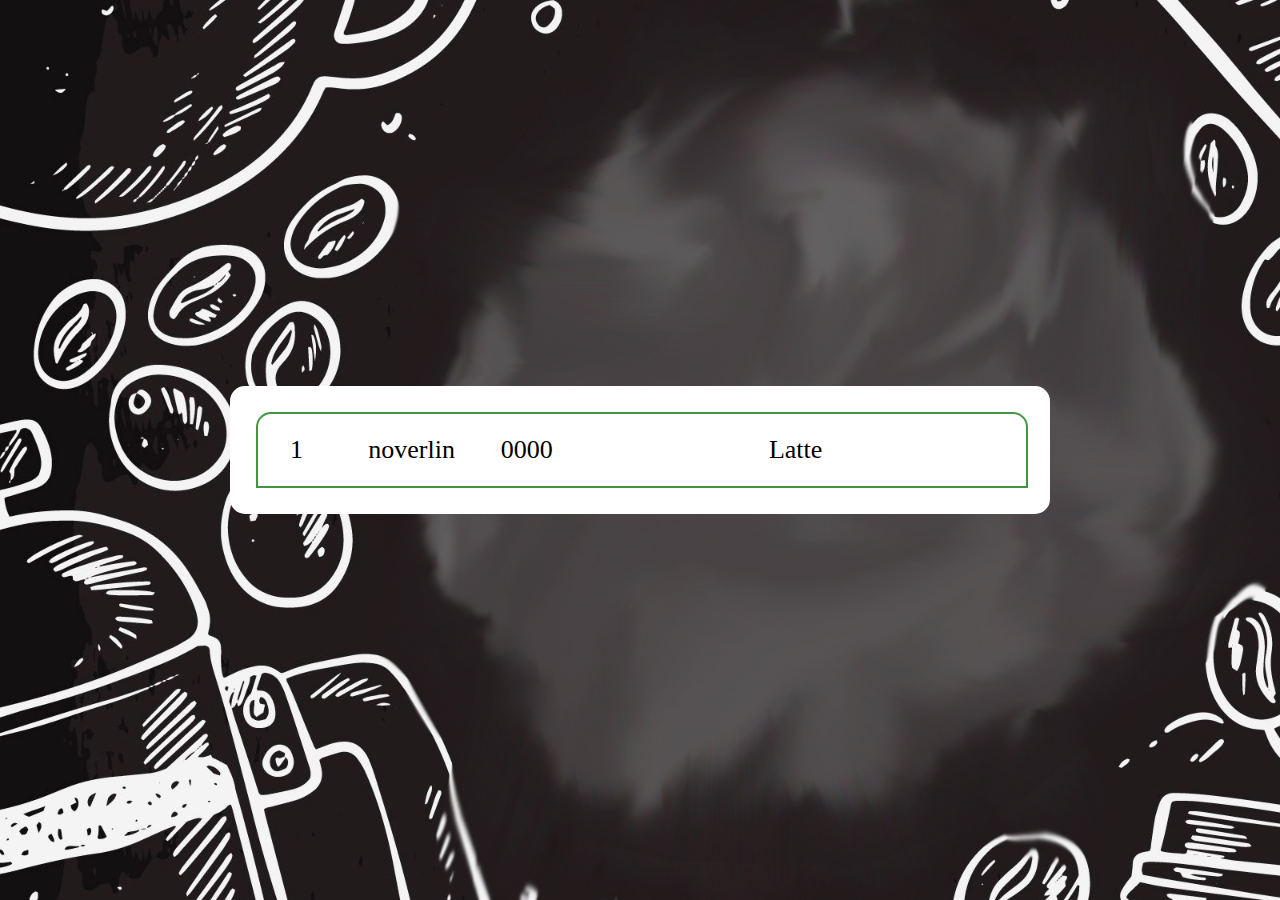
==== adminPanel13579qwe.html @ 04971f31 "Add files via upload" ====
<!DOCTYPE html>
<html lang="en">
<head>
    <meta charset="UTF-8">
    <meta name="viewport" content="width=device-width, initial-scale=1.0">
    <title>Admin Panel ReeLife</title>
    <link href="https://fonts.googleapis.com/css2?family=Nunito&display=swap" rel="stylesheet">
    <link href="assets/adminPanel.css" rel="stylesheet">
</head>
<body>
    <div class="listContainer" id="listContainer">
        <div class="order">
            <div class="id">1</div>
            <div class="name">noverlin</div>
            <div class="code">0000</div>
            <div class="type">Latte</div>
        </div>
    </div>

    <script src="https://ajax.googleapis.com/ajax/libs/jquery/3.6.1/jquery.min.js"></script>
    <script src="js/adminPanel.js"></script>
</body>
</html>
---- assets/adminPanel.css ----
:root {
    --green: #419741;
    --transparent: rgba(255, 255, 255, 0);
}

body
{
    width: 100%;
	height: 100vh;
	background-image: url('../image/background.jpg');
	background-size: cover;
    display: flex;
    margin: 0;
	flex-direction: column;
	justify-content: center;
	align-items: center;
}

.listContainer
{
    width: 60%;
    height: auto;
    padding: 2%;
    background-color: white;
    border-radius: 15px;
}

.order
{
    height: 8vh;
    width:100%;
    display: flex;
    flex-direction: row;
    justify-content: space-around;
    align-items: center;
    text-align: center;
    border: var(--green) 2px solid;
}

.order:last-child
{
    border-radius: 0px 0px 15px 15px;
}

.order:first-child
{
    border-radius: 15px 15px 0px 0px;
}

.id
{
    width: 10%;
    color: black;
    font-size: 26px;
}

.name
{
    width: 20%;
    color: black;
    font-size: 26px;
}

.code
{
    width: 10%;
    color: black;
    font-size: 26px;
}

.type
{
    width: 60%;
    color: black;
    font-size: 26px;
}
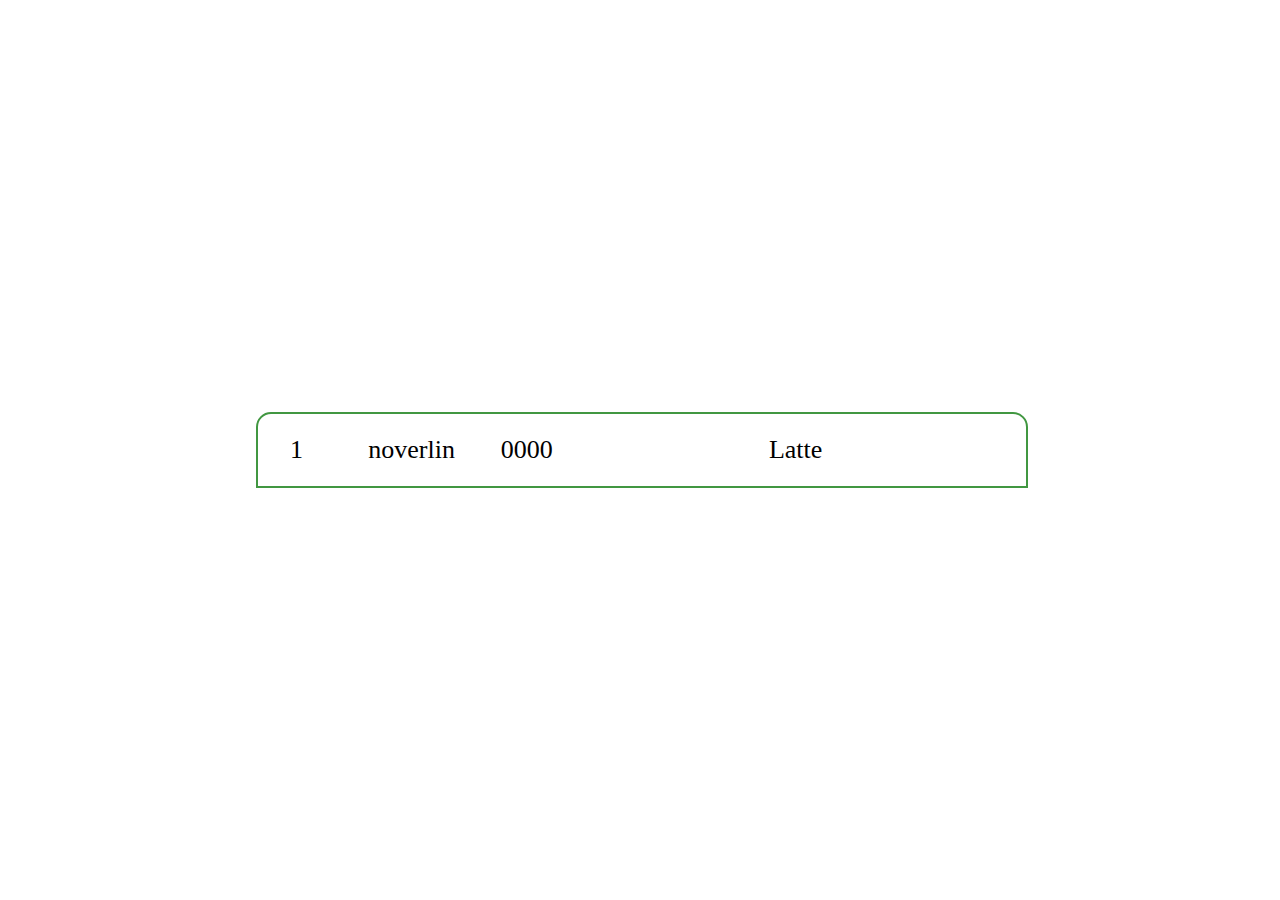
==== commit f333a9a4: "Add files via upload" ====
--- a/adminPanel13579qwe.html
+++ b/adminPanel13579qwe.html
@@ -1,23 +1,24 @@
-<!DOCTYPE html>
-<html lang="en">
-<head>
-    <meta charset="UTF-8">
-    <meta name="viewport" content="width=device-width, initial-scale=1.0">
-    <title>Admin Panel ReeLife</title>
-    <link href="https://fonts.googleapis.com/css2?family=Nunito&display=swap" rel="stylesheet">
-    <link href="assets/adminPanel.css" rel="stylesheet">
-</head>
-<body>
-    <div class="listContainer" id="listContainer">
-        <div class="order">
-            <div class="id">1</div>
-            <div class="name">noverlin</div>
-            <div class="code">0000</div>
-            <div class="type">Latte</div>
-        </div>
-    </div>
-
-    <script src="https://ajax.googleapis.com/ajax/libs/jquery/3.6.1/jquery.min.js"></script>
-    <script src="js/adminPanel.js"></script>
-</body>
+<!DOCTYPE html>
+<html lang="en">
+<head>
+    <meta charset="UTF-8">
+    <meta name="viewport" content="width=device-width, initial-scale=1.0">
+    <title>Admin Panel ReeLife</title>
+    <link href="https://fonts.googleapis.com/css2?family=Nunito&display=swap" rel="stylesheet">
+    <link href="assets/adminPanel.css" rel="stylesheet">
+</head>
+<body>
+    <div class="listContainer" id="listContainer">
+        <div class="order">
+            <div class="id">1</div>
+            <div class="name">noverlin</div>
+            <div class="code">0000</div>
+            <div class="type">Latte</div>
+        </div>
+    </div>
+
+    <script src="https://ajax.googleapis.com/ajax/libs/jquery/3.6.1/jquery.min.js"></script>
+    <script src="js/adminPanel.js"></script>
+    <script src="js/tests.js"></script>
+</body>
 </html>